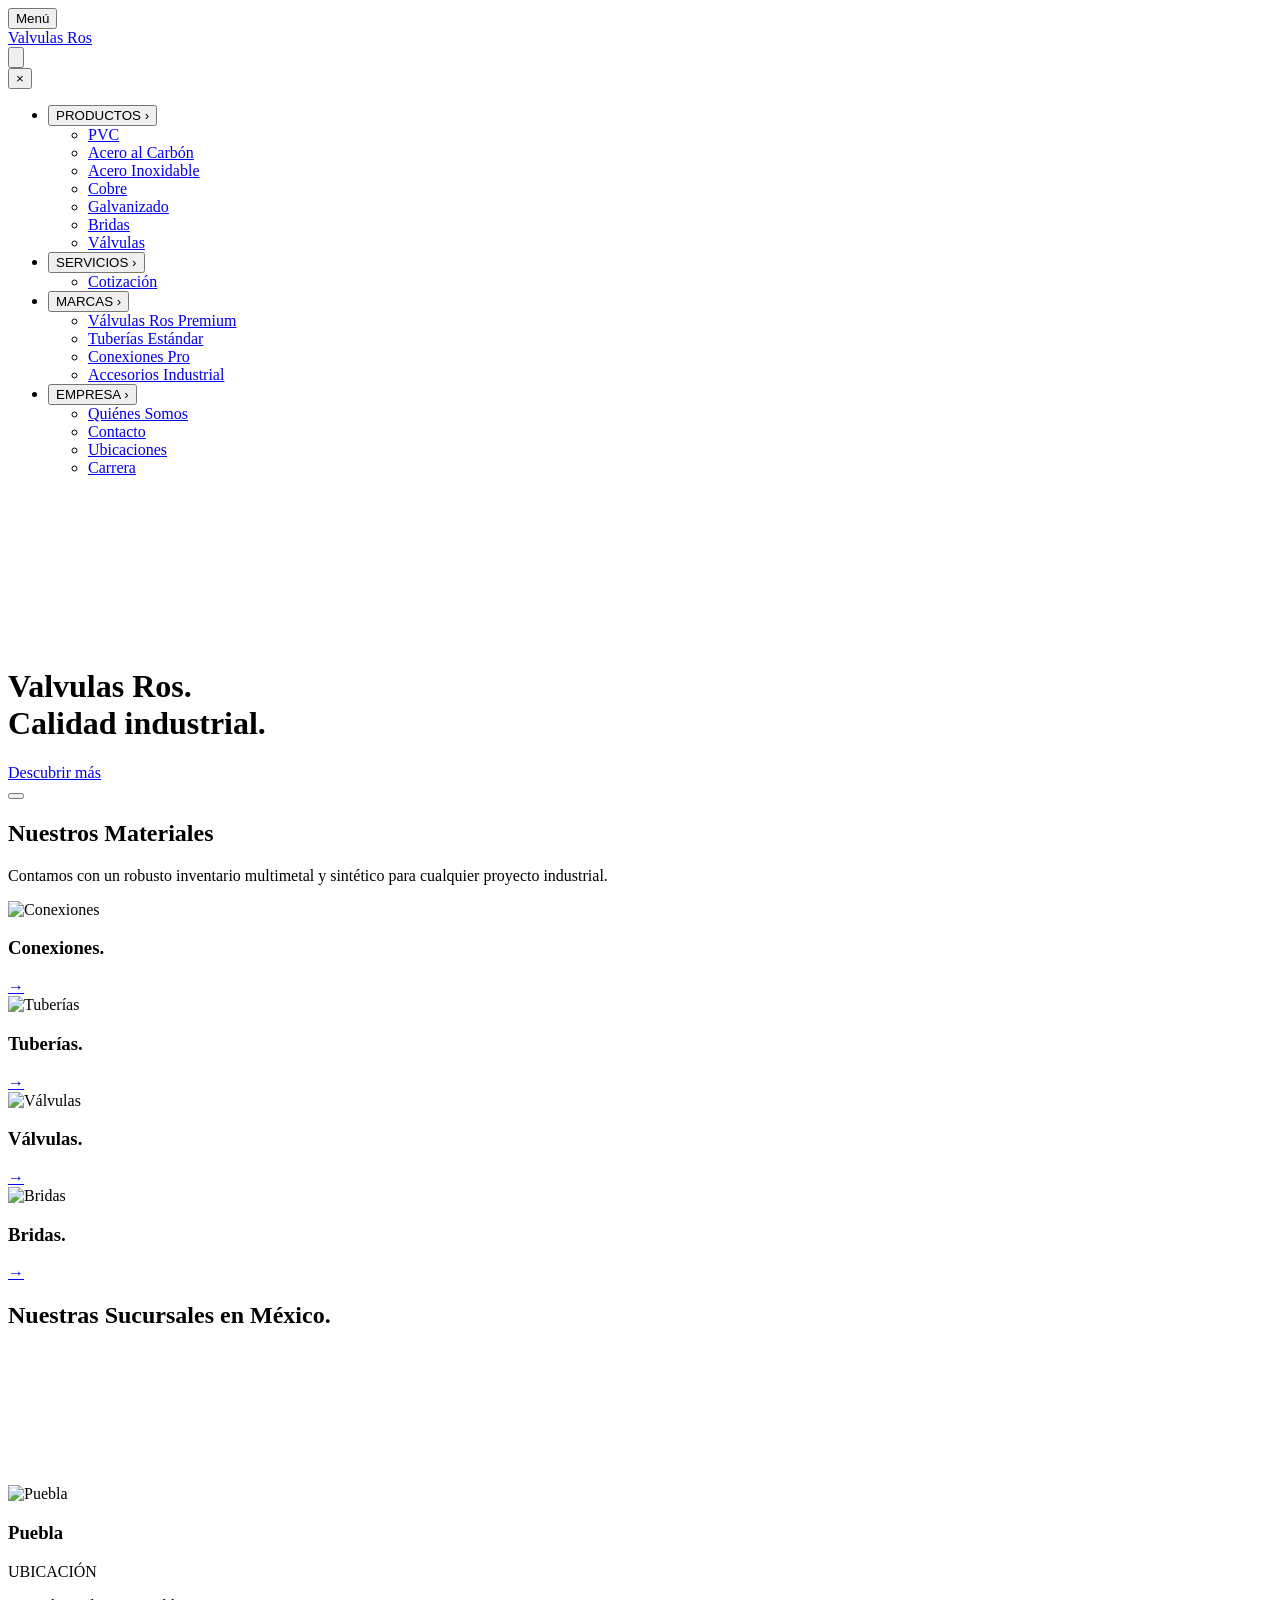
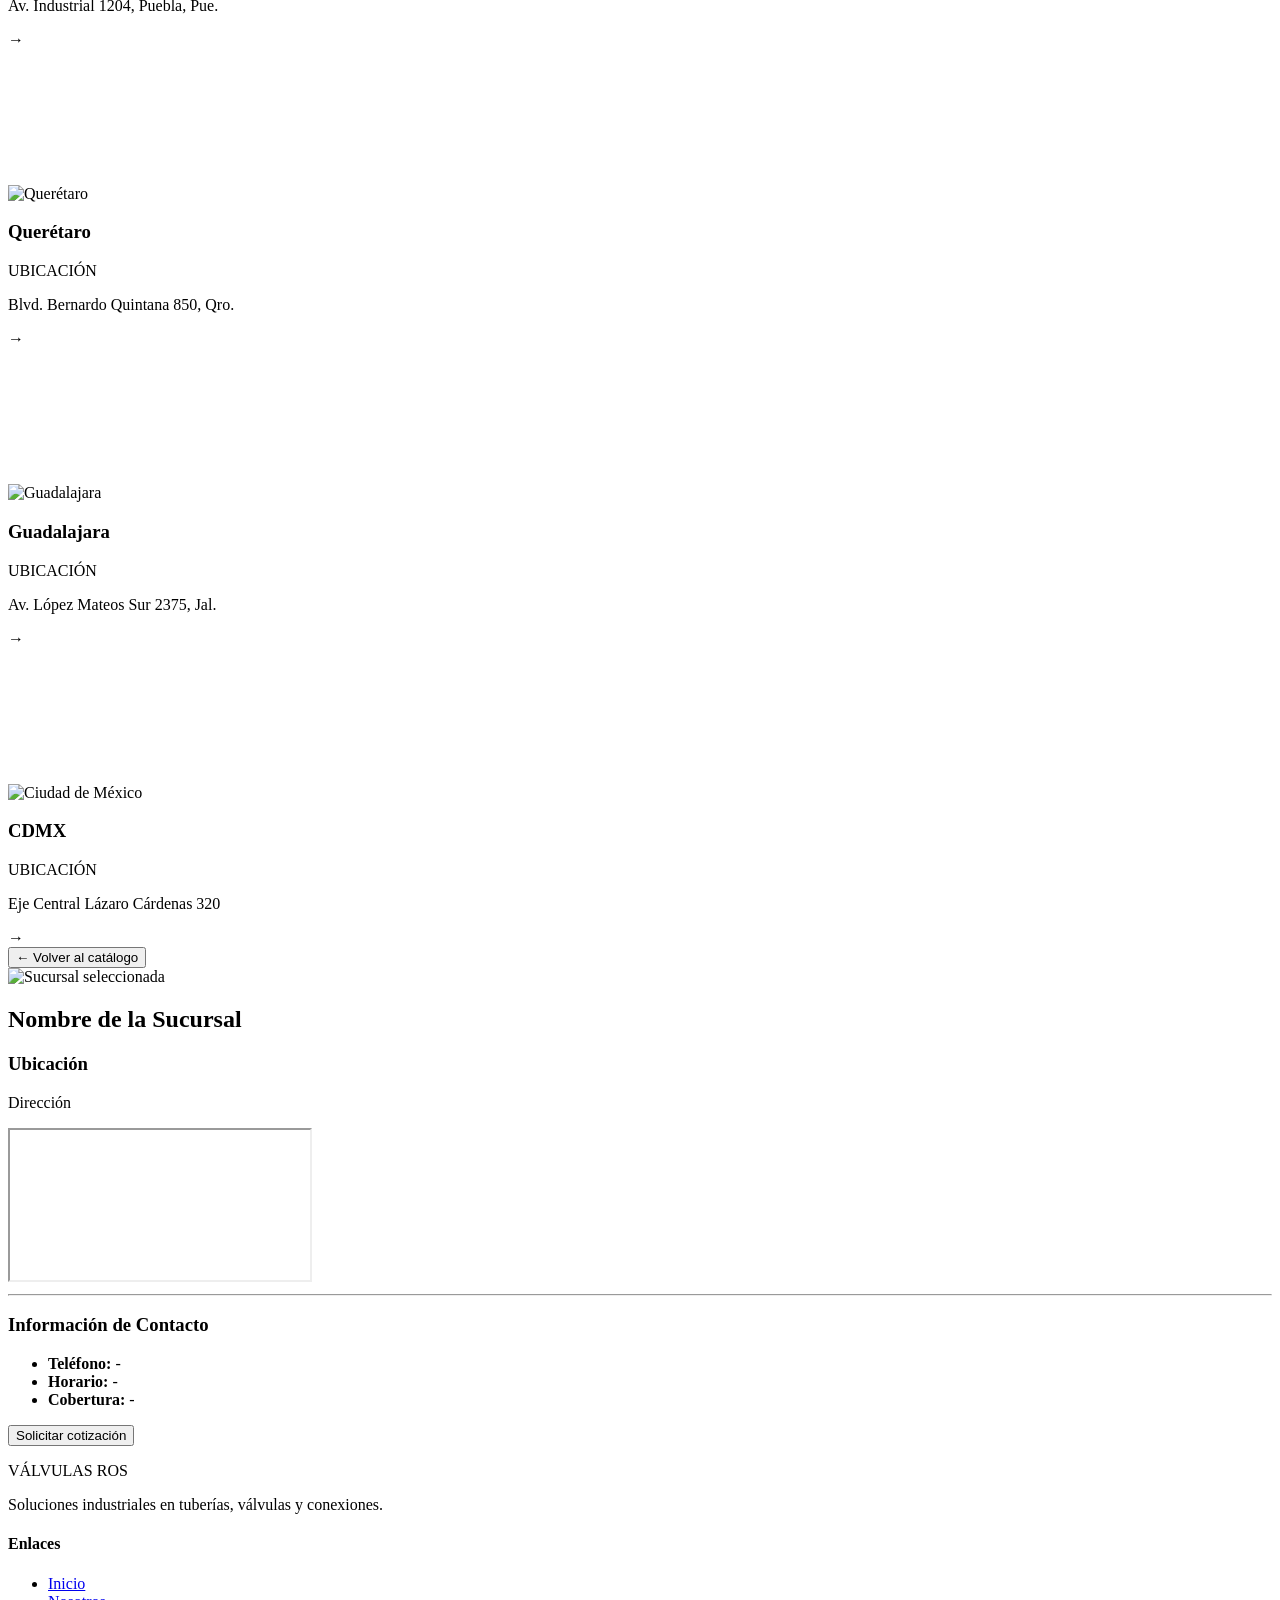
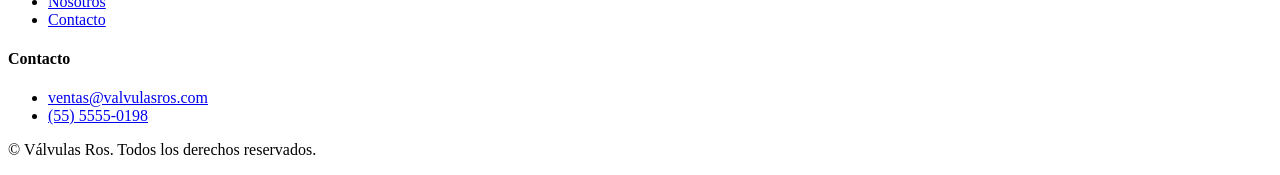
==== index.html @ f86ab133 "Add files via upload" ====
<!DOCTYPE html>
<html lang="es">
<head>
    <!-- Configuración básica del documento HTML -->
    <meta charset="UTF-8">
    <meta name="viewport" content="width=device-width, initial-scale=1.0">
    <title>Válvulas Ros | Tuberías, Válvulas y Conexiones Industriales</title>

    <!-- SEO: descripción que aparece en resultados de búsqueda -->
    <meta name="description" content="Válvulas Ros: proveedor de tuberías, válvulas, bridas y conexiones industriales en PVC, acero al carbón, acero inoxidable, cobre y galvanizado. Sucursales en Puebla, Querétaro, Guadalajara y CDMX.">
    
    <!-- Preconexiones a Google Fonts para mejorar velocidad de carga -->
    <link rel="preconnect" href="https://fonts.googleapis.com">
    <link rel="preconnect" href="https://fonts.gstatic.com" crossorigin>
    
    <!-- Importa la fuente Inter en varios pesos (300, 400, 600, 700) -->
    <link href="https://fonts.googleapis.com/css2?family=Inter:wght@300;400;600;700&display=swap" rel="stylesheet">
    
    <!-- Vinculación del archivo CSS principal con estilos personalizados -->
    <link rel="stylesheet" href="css/styles.css">
</head>
<body>

    <!-- ========== BARRA DE NAVEGACIÓN FLOTANTE ========== -->
    <!-- Contiene menú lateral, logo central y botón de tema oscuro -->
    <nav class="porsche-navbar">
        <!-- Sección izquierda: botón para abrir el menú lateral -->
        <div class="nav-left">
            <button id="menu-open-btn" class="porsche-menu-btn" aria-label="Abrir menú">
                <span class="menu-text">Menú</span>
            </button>
        </div>

        <!-- Sección central: logo/nombre de la empresa (enlaza siempre al inicio) -->
        <div class="nav-center">
            <a href="index.html" class="porsche-main-logo">Valvulas Ros</a>
        </div>

        <!-- Sección derecha: botón para cambiar entre tema claro/oscuro -->
        <div class="nav-right">
            <button id="theme-toggle" class="porsche-btn-toggle" aria-label="Cambiar tema">
    <img src="images/logo_simple.png" alt="" class="theme-icon">
</button>
        </div>
    </nav>

    <!-- ========== MENÚ LATERAL DESPLEGABLE ========== -->
    <!-- Se abre desde la izquierda, incluye categorías de modelos y servicios -->
    <div id="porsche-sidebar" class="porsche-sidebar-wrapper">
        <!-- Fondo oscuro semi-transparente detrás del menú -->
        <div id="sidebar-overlay" class="sidebar-overlay"></div>
        
        <!-- Contenedor principal del menú lateral -->
        <div class="sidebar-content">
            <!-- Encabezado con botón para cerrar el menú -->
            <div class="sidebar-header">
                <button id="menu-close-btn" class="porsche-close-btn" aria-label="Cerrar menú">&times;</button>
            </div>
            
            <!-- Navegación con menú expandible minimalista -->
            <nav class="sidebar-navigation">
                <ul class="sidebar-menu-list">
                    <!-- Menú Principal: PRODUCTOS -->
                    <li class="menu-item-parent">
                        <button class="menu-parent-btn" data-submenu="productos" aria-expanded="false" aria-controls="submenu-productos">
                            <span class="menu-parent-text">PRODUCTOS</span>
                            <span class="menu-arrow">›</span>
                        </button>
                        <ul class="submenu" id="submenu-productos">
                            <li><a href="#" class="submenu-link">PVC</a></li>
                            <li><a href="#" class="submenu-link">Acero al Carbón</a></li>
                            <li><a href="#" class="submenu-link">Acero Inoxidable</a></li>
                            <li><a href="#" class="submenu-link">Cobre</a></li>
                            <li><a href="#" class="submenu-link">Galvanizado</a></li>
                            <li><a href="#" class="submenu-link">Bridas</a></li>
                            <li><a href="#" class="submenu-link">Válvulas</a></li>
                        </ul>
                    </li>
                    
                    <!-- Menú Principal: SERVICIOS -->
                    <li class="menu-item-parent">
                        <button class="menu-parent-btn" data-submenu="servicios" aria-expanded="false" aria-controls="submenu-servicios">
                            <span class="menu-parent-text">SERVICIOS</span>
                            <span class="menu-arrow">›</span>
                        </button>
                        <ul class="submenu" id="submenu-servicios">
                            <li><a href="#" class="submenu-link">Cotización</a></li>                            
                        </ul>
                    </li>

                    <!-- Menú Principal: MARCAS -->
                    <li class="menu-item-parent">
                        <button class="menu-parent-btn" data-submenu="marcas" aria-expanded="false" aria-controls="submenu-marcas">
                            <span class="menu-parent-text">MARCAS</span>
                            <span class="menu-arrow">›</span>
                        </button>
                        <ul class="submenu" id="submenu-marcas">
                            <li><a href="#" class="submenu-link">Válvulas Ros Premium</a></li>
                            <li><a href="#" class="submenu-link">Tuberías Estándar</a></li>
                            <li><a href="#" class="submenu-link">Conexiones Pro</a></li>
                            <li><a href="#" class="submenu-link">Accesorios Industrial</a></li>
                        </ul>
                    </li>
                    
                    <!-- Menú Principal: EMPRESA -->
                    <li class="menu-item-parent">
                        <button class="menu-parent-btn" data-submenu="empresa" aria-expanded="false" aria-controls="submenu-empresa">
                            <span class="menu-parent-text">EMPRESA</span>
                            <span class="menu-arrow">›</span>
                        </button>
                        <ul class="submenu" id="submenu-empresa">
                            <li><a href="nosotros.html" class="submenu-link">Quiénes Somos</a></li>
                            <li><a href="#" class="submenu-link">Contacto</a></li>
                            <li><a href="#" class="submenu-link">Ubicaciones</a></li>
                            <li><a href="#" class="submenu-link">Carrera</a></li>
                        </ul>
                    </li>
                </ul>
            </nav>
        </div>
    </div>

    <!-- ========== SECCIÓN HÉROE (FONDO CON VIDEO) ========== -->
    <!-- Pantalla completa con video de fondo y contenido superpuesto -->
    <main class="hero-section">
        <!-- Video de fondo que se reproduce en bucle -->
        <video autoplay muted loop playsinline class="hero-video">
            <source src="videos/hero-video.mp4" type="video/mp4">
            Tu navegador no soporta videos.
        </video>
        
        <!-- Capa superpuesta con contenido y controles -->
        <div class="hero-overlay">
            <!-- Contenido principal: título y botón call-to-action -->
            <div class="hero-content-left">
                <h1 class="hero-title">Valvulas Ros.<br>Calidad industrial.</h1>
                <!-- Es un <a>, no un <button>, porque navega a otra página real (nosotros.html) -->
                <a href="nosotros.html" class="porsche-btn-secondary">Descubrir más</a>
            </div>

            <!-- Botón flotante para pausar/reproducir video -->
            <button id="video-control-btn" class="porsche-video-toggle" aria-label="Pausar video">
                <span class="pause-icon"></span>
            </button>
        </div>
    </main>

    <!-- ========== GRILLA DE TARJETAS (MATERIALES) ========== -->
    <!-- Encabezado de sección: título y subtítulo -->
    <section class="sucursales-header">
        <h2 class="sucursales-title">Nuestros Materiales</h2>
        <p class="sucursales-subtitle">Contamos con un robusto inventario multimetal y sintético para cualquier proyecto industrial.</p>
    </section>

    <!-- Grid responsivo con tarjetas de sucursales -->
    <section class="porsche-grid-container">
        <!-- Tarjeta 1: Conexiones -->
        <article class="porsche-card" data-material="conexiones">
            <!-- Contenedor de imagen -->
            <div class="card-image-wrapper">
                <img src="images/conexiones2.jpg" alt="Conexiones" class="card-image">
            </div>
            <!-- Contenedor con título y enlace superpuesto -->
            <div class="card-overlay-content">
                <h3 class="card-title">Conexiones.</h3>
                <a href="#" class="card-link" aria-label="Ver detalles de Conexiones">
                    <span class="circle-arrow">→</span>
                </a>
            </div>
        </article>

        <!-- Tarjeta 2: Tuberías -->
        <article class="porsche-card" data-material="tuberia">
            <div class="card-image-wrapper">
                <img src="images/Tuberia.jpg" alt="Tuberías" class="card-image">
            </div>
            <div class="card-overlay-content">
                <h3 class="card-title">Tuberías.</h3>
                <a href="#" class="card-link" aria-label="Ver detalles de Tuberías">
                    <span class="circle-arrow">→</span>
                </a>
            </div>
        </article>

        <!-- Tarjeta 3: Válvulas -->
        <article class="porsche-card" data-material="valvulas">
            <div class="card-image-wrapper">
                <img src="images/valvulas.jpg" alt="Válvulas" class="card-image">
            </div>
            <div class="card-overlay-content">
                <h3 class="card-title">Válvulas.</h3>
                <a href="#" class="card-link" aria-label="Ver detalles de Válvulas">
                    <span class="circle-arrow">→</span>
                </a>
            </div>
        </article>

        <!-- Tarjeta 4: Bridas -->
        <article class="porsche-card" data-material="bridas">
            <div class="card-image-wrapper">
                <img src="images/bridas.jpg" alt="Bridas" class="card-image">
            </div>
            <div class="card-overlay-content">
                <h3 class="card-title">Bridas.</h3>
                <a href="#" class="card-link" aria-label="Ver detalles de Bridas">
                    <span class="circle-arrow">→</span>
                </a>
            </div>
        </article>
    </section>

    <!-- ========== SECCIÓN DE SUCURSALES (2x2 GRID CON HOVER VIDEO) ========== -->
    <!-- Cuadrícula de 4 tarjetas que muestran video en el hover de sucursales -->
    <section class="journey-section">
        <!-- Título principal de la sección -->
        <h2 class="journey-title">Nuestras Sucursales en México.</h2>
        
        <!-- Grilla de 2x2 con tarjetas interactivas -->
        <div class="journey-grid">
            <!-- Tarjeta 1: Puebla -->
            <article class="journey-card" data-sucursal="PUEBLA">
                <!-- Imagen estática -->
                <img src="images/VRP.png" alt="Puebla" class="journey-media journey-img">
                <!-- Video que aparece en hover -->
                <video src="https://assets.mixkit.co/videos/preview/mixkit-sports-car-driving-in-the-city-at-night-42144-large.mp4" muted loop playsinline class="journey-media journey-vid"></video>
                
                <!-- Capa de contenido con degradado oscuro -->
                <div class="journey-overlay">
                    <h3 class="journey-model">Puebla</h3>
                    <div class="journey-bottom">
                        <div class="journey-text-content">
                            <span class="journey-badge">UBICACIÓN</span>
                            <p>Av. Industrial 1204, Puebla, Pue.</p>
                        </div>
                        <span class="circle-arrow-small">→</span>
                    </div>
                </div>
            </article>

            <!-- Tarjeta 2: Querétaro -->
            <article class="journey-card" data-sucursal="QUERETARO">
                <img src="images/VRQ.png" alt="Querétaro" class="journey-media journey-img">
                <video src="https://assets.mixkit.co/videos/preview/mixkit-driving-a-car-on-a-mountain-road-42526-large.mp4" muted loop playsinline class="journey-media journey-vid"></video>
                
                <div class="journey-overlay">
                    <h3 class="journey-model">Querétaro</h3>
                    <div class="journey-bottom">
                        <div class="journey-text-content">
                            <span class="journey-badge">UBICACIÓN</span>
                            <p>Blvd. Bernardo Quintana 850, Qro.</p>
                        </div>
                        <span class="circle-arrow-small">→</span>
                    </div>
                </div>
            </article>

            <!-- Tarjeta 3: Guadalajara -->
            <article class="journey-card" data-sucursal="GUADALAJARA">
                <img src="images/VRG.png" alt="Guadalajara" class="journey-media journey-img">
                <video src="https://assets.mixkit.co/videos/preview/mixkit-car-driving-on-a-road-through-the-forest-27041-large.mp4" muted loop playsinline class="journey-media journey-vid"></video>
                
                <div class="journey-overlay">
                    <h3 class="journey-model">Guadalajara</h3>
                    <div class="journey-bottom">
                        <div class="journey-text-content">
                            <span class="journey-badge">UBICACIÓN</span>
                            <p>Av. López Mateos Sur 2375, Jal.</p>
                        </div>
                        <span class="circle-arrow-small">→</span>
                    </div>
                </div>
            </article>

            <!-- Tarjeta 4: CDMX -->
            <article class="journey-card" data-sucursal="CDMX">
                <img src="images/VRM.png" alt="Ciudad de México" class="journey-media journey-img">
                <video src="videos/bridas-preview.mp4" muted loop playsinline class="journey-media journey-vid"></video>
                
                <div class="journey-overlay">
                    <h3 class="journey-model">CDMX</h3>
                    <div class="journey-bottom">
                        <div class="journey-text-content">
                            <span class="journey-badge">UBICACIÓN</span>
                            <p>Eje Central Lázaro Cárdenas 320</p>
                        </div>
                        <span class="circle-arrow-small">→</span>
                    </div>
                </div>
            </article>
        </div>
    </section>

    <!-- ========== VISTA DE DETALLES (INICIALMENTE OCULTA) ========== -->
    <!-- Se muestra cuando el usuario hace clic en una tarjeta de producto: diseño automotriz minimalista -->
    <section id="porsche-details-view" class="porsche-details-container hidden">
        <!-- Botón para volver al catálogo -->
        <button id="back-btn" class="back-link">← Volver al catálogo</button>
        
        <!-- Contenedor principal: imagen + info (layout automotriz) -->
        <div class="details-content">
            <!-- Caja de imagen del producto seleccionado -->
            <div class="details-image-box">
                <img id="detail-img" src="" alt="Sucursal seleccionada">
            </div>
            
            <!-- Información técnica y especificaciones -->
            <div class="details-info">
                <!-- Título del producto -->
                <h2 id="detail-title">Nombre de la Sucursal</h2>
                
                <!-- Sección de localización: dirección + mapa -->
                <div class="location-section">
                    <h3>Ubicación</h3>
                    <p id="detail-address" class="location-address">Dirección</p>
                    <!-- Mapa embebido de Google Maps -->
                    <iframe id="location-map" 
                            class="location-map"
                            src="" 
                            allowfullscreen="" 
                            loading="lazy" 
                            referrerpolicy="no-referrer-when-downgrade"
                            title="Ubicación de sucursal">
                    </iframe>
                </div>
                
                <hr class="porsche-divider">
                
                <!-- Información de contacto -->
                <h3>Información de Contacto</h3>
                <ul class="specs-list">
                    <li><strong>Teléfono:</strong> <span id="spec-phone">-</span></li>
                    <li><strong>Horario:</strong> <span id="spec-hours">-</span></li>
                    <li><strong>Cobertura:</strong> <span id="spec-coverage">-</span></li>
                </ul>
                <button class="porsche-btn-primary button-margin-top">Solicitar cotización</button>
            </div>
        </div>
    </section>

    <!-- ========== FOOTER (pie de página, compartido por todas las páginas) ========== -->
    <footer class="site-footer">
        <div class="footer-content">
            <!-- Marca y tagline -->
            <div class="footer-brand">
                <p class="footer-logo">VÁLVULAS ROS</p>
                <p class="footer-tagline">Soluciones industriales en tuberías, válvulas y conexiones.</p>
            </div>

            <!-- Enlaces de navegación rápida -->
            <div class="footer-column">
                <h4>Enlaces</h4>
                <ul>
                    <li><a href="index.html">Inicio</a></li>
                    <li><a href="nosotros.html">Nosotros</a></li>
                    <li><a href="#">Contacto</a></li>
                </ul>
            </div>

            <!-- Datos de contacto general -->
            <div class="footer-column">
                <h4>Contacto</h4>
                <ul>
                    <li><a href="mailto:ventas@valvulasros.com">ventas@valvulasros.com</a></li>
                    <li><a href="tel:+525555550198">(55) 5555-0198</a></li>
                </ul>
            </div>
        </div>

        <!-- Línea de copyright con año dinámico (ver main.js) -->
        <div class="footer-bottom">
            <p>&copy; <span id="footer-year"></span> Válvulas Ros. Todos los derechos reservados.</p>
        </div>
    </footer>

    <!--
        Scripts al final del body para no bloquear el renderizado de la página.
        main.js: compartido por todas las páginas (navbar, sidebar, tema).
        home.js: exclusivo de esta página (catálogo de sucursales, video hero).
    -->
    <script src="js/main.js"></script>
    <script src="js/home.js"></script>

</body>
</html>
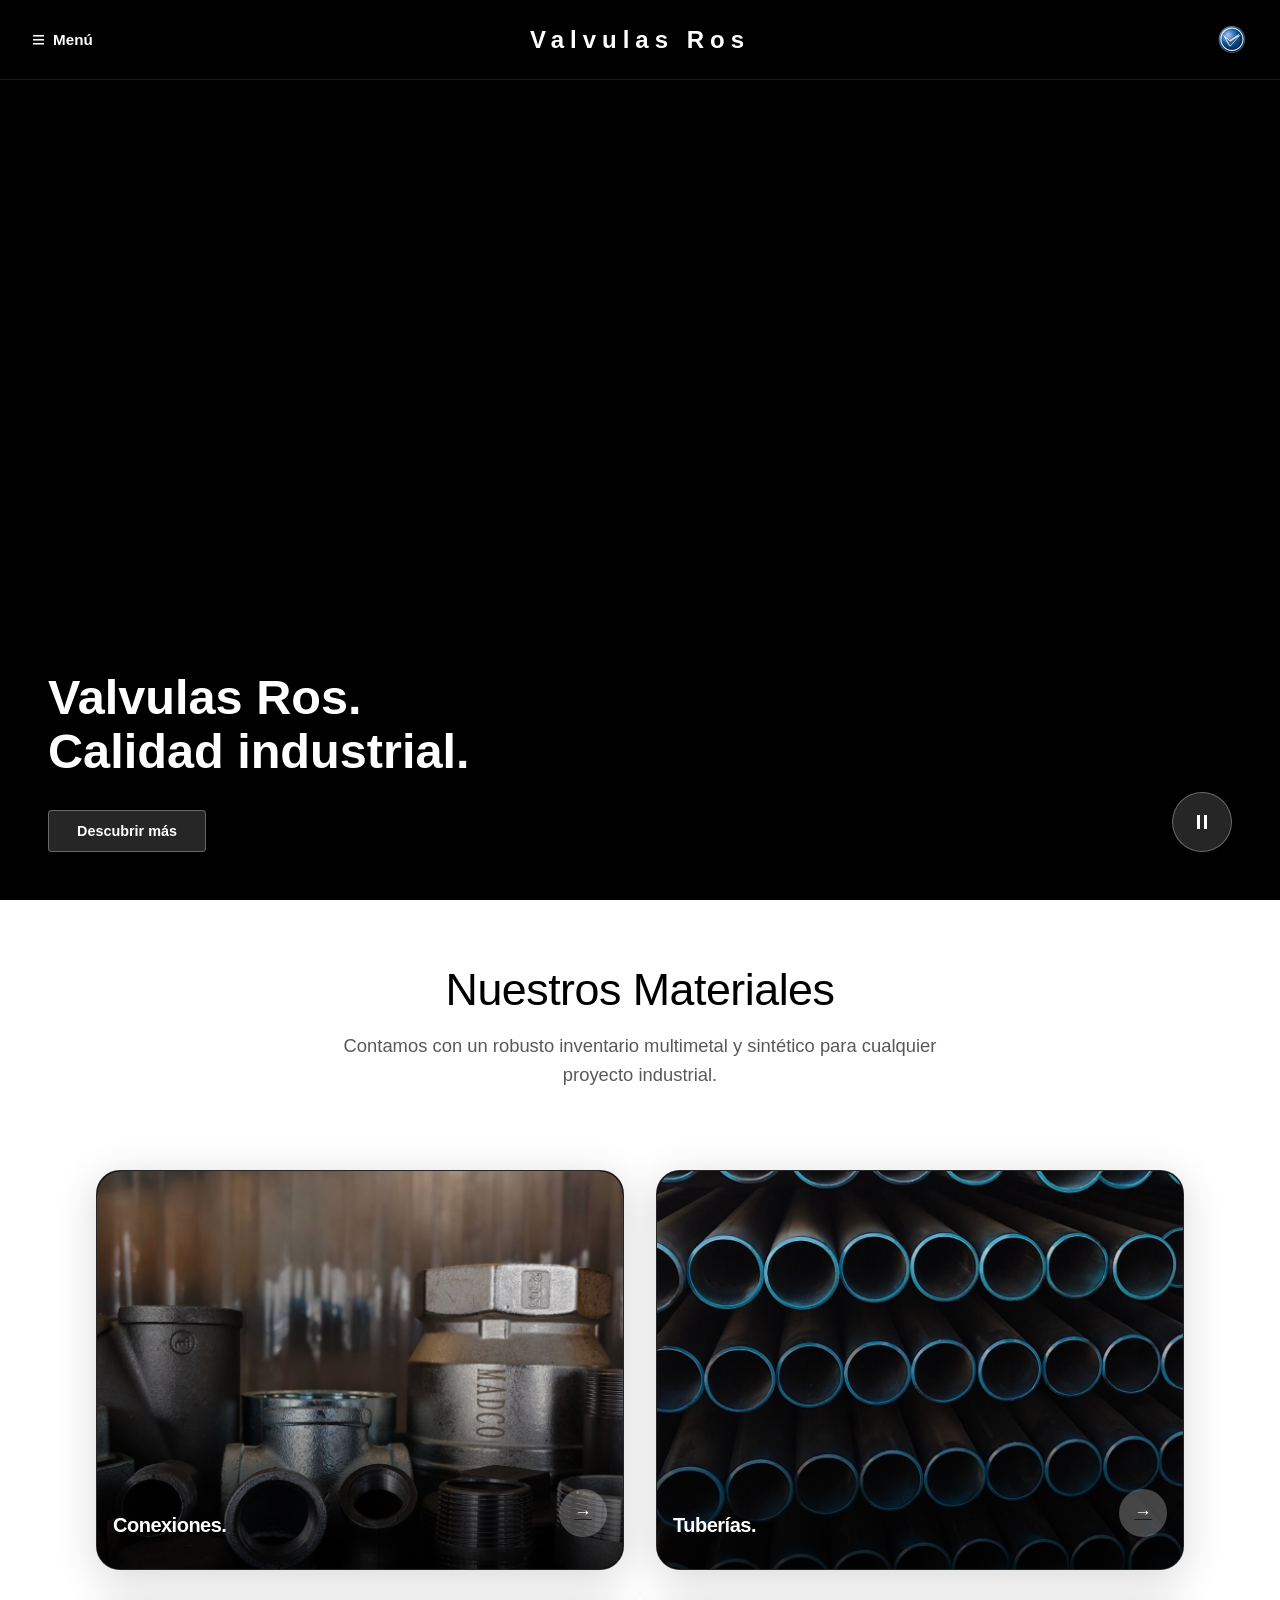
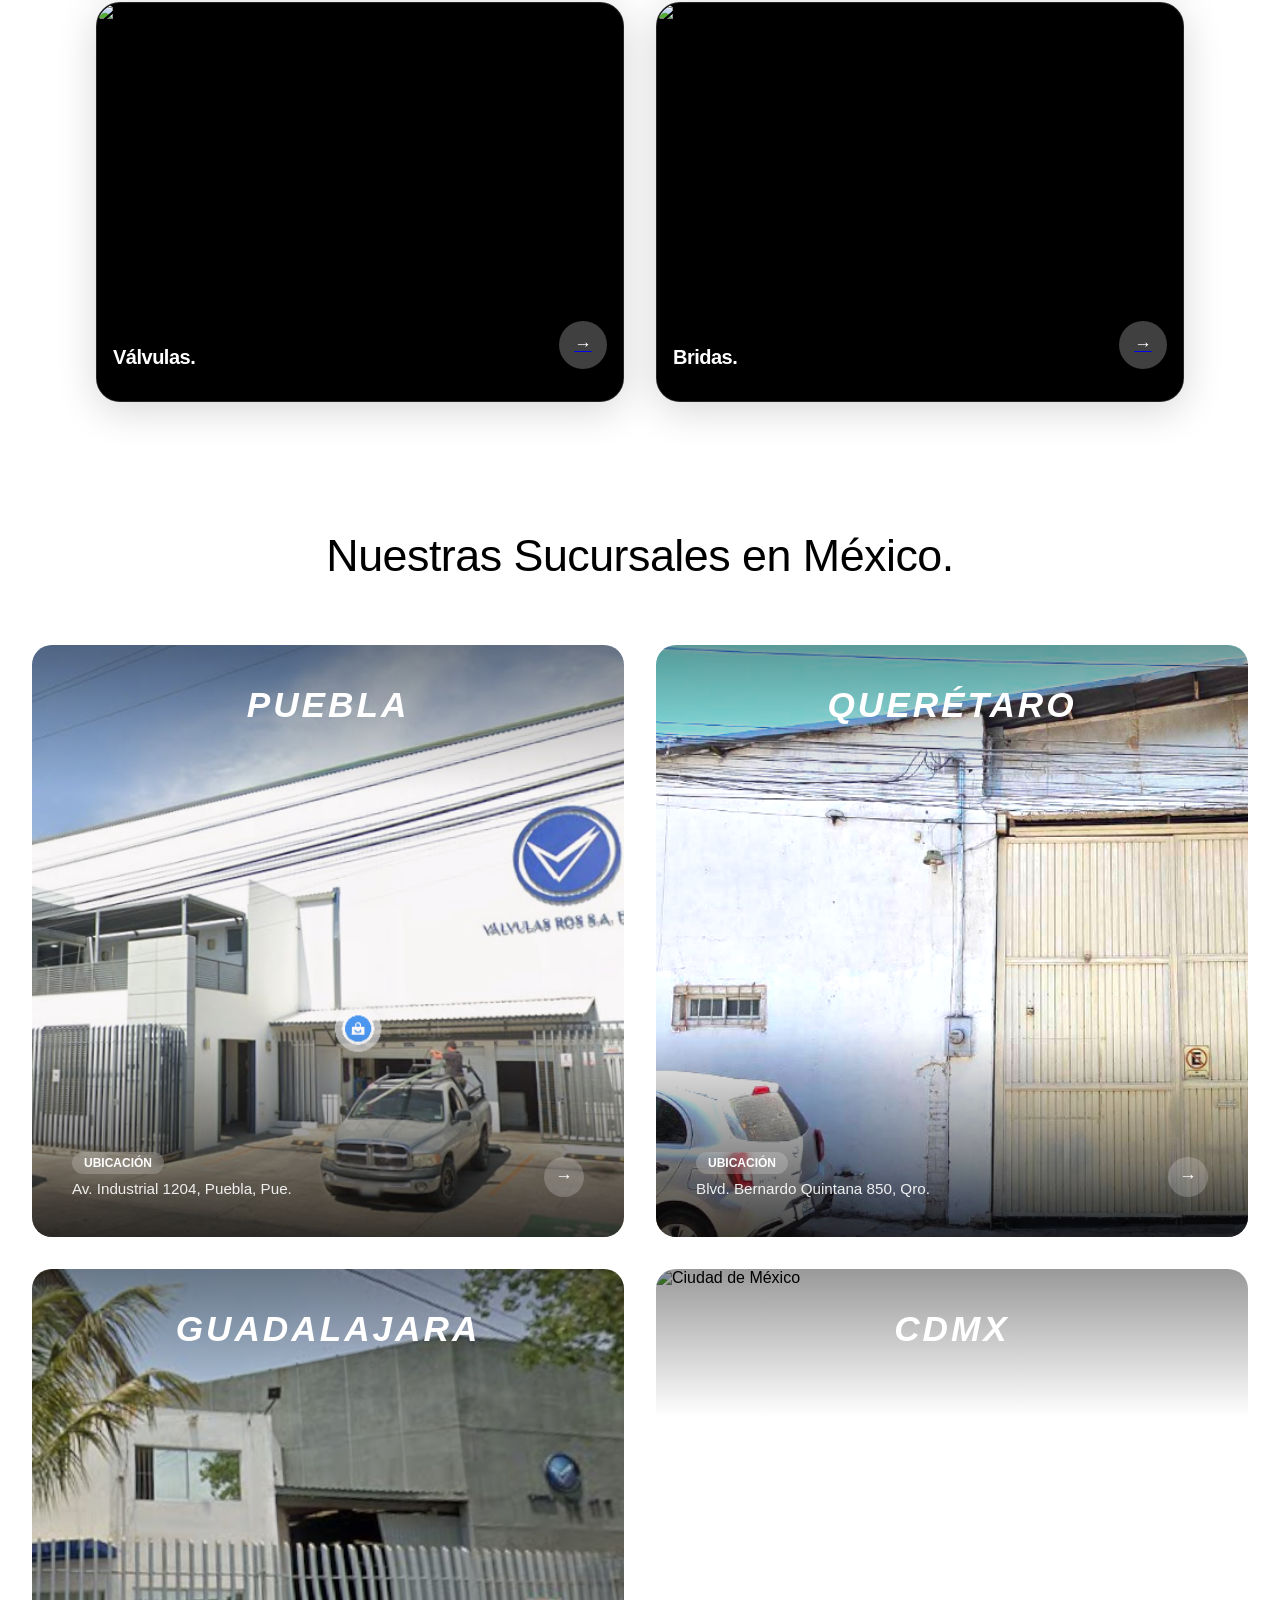
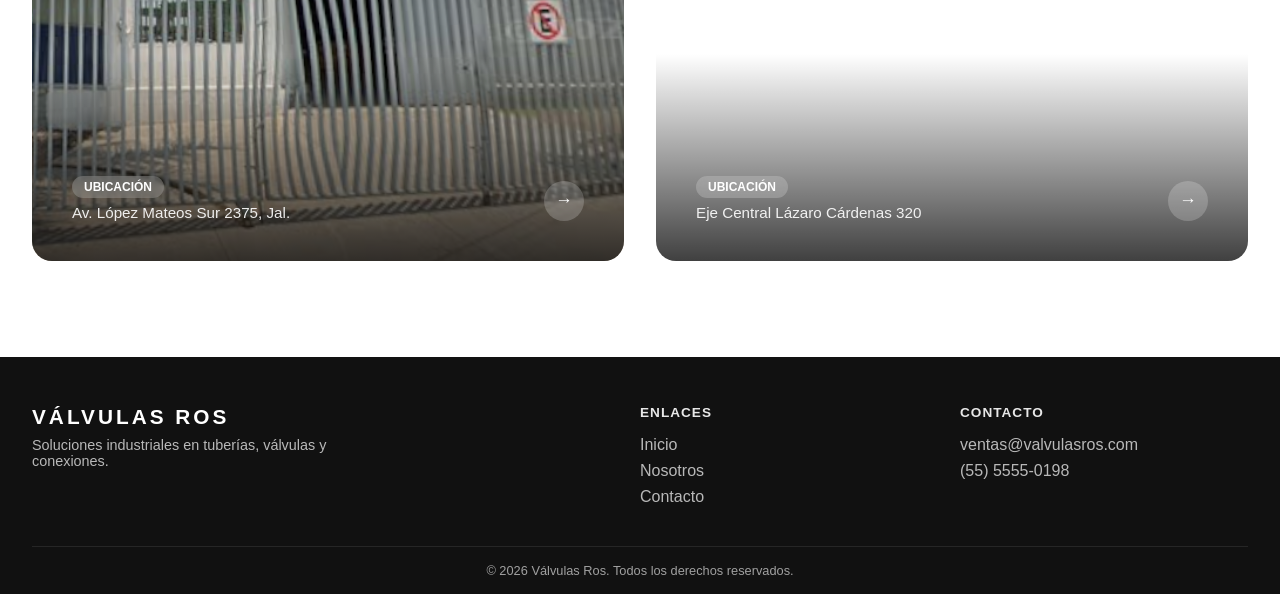
==== commit 022e0c1c: "Pestaña catalogo" ====
--- a/index.html
+++ b/index.html
@@ -163,7 +163,7 @@
             <!-- Contenedor con título y enlace superpuesto -->
             <div class="card-overlay-content">
                 <h3 class="card-title">Conexiones.</h3>
-                <a href="#" class="card-link" aria-label="Ver detalles de Conexiones">
+                <a href="catalogo.html?categoria=conexiones" class="card-link" aria-label="Ver detalles de Conexiones">
                     <span class="circle-arrow">→</span>
                 </a>
             </div>
@@ -176,7 +176,7 @@
             </div>
             <div class="card-overlay-content">
                 <h3 class="card-title">Tuberías.</h3>
-                <a href="#" class="card-link" aria-label="Ver detalles de Tuberías">
+                <a href="catalogo.html?categoria=tuberia" class="card-link" aria-label="Ver detalles de Tuberías">
                     <span class="circle-arrow">→</span>
                 </a>
             </div>
@@ -189,7 +189,7 @@
             </div>
             <div class="card-overlay-content">
                 <h3 class="card-title">Válvulas.</h3>
-                <a href="#" class="card-link" aria-label="Ver detalles de Válvulas">
+                <a href="catalogo.html?categoria=valvulas" class="card-link" aria-label="Ver detalles de Válvulas">
                     <span class="circle-arrow">→</span>
                 </a>
             </div>
@@ -202,7 +202,7 @@
             </div>
             <div class="card-overlay-content">
                 <h3 class="card-title">Bridas.</h3>
-                <a href="#" class="card-link" aria-label="Ver detalles de Bridas">
+                <a href="catalogo.html?categoria=bridas" class="card-link" aria-label="Ver detalles de Bridas">
                     <span class="circle-arrow">→</span>
                 </a>
             </div>
--- a/css/styles.css
+++ b/css/styles.css
@@ -0,0 +1,1279 @@
+/* ==========================================================================
+   1. VARIABLES Y CONFIGURACIÓN BASE
+   ========================================================================== */
+
+/* Variables CSS personalizadas que definen los colores, espacios y transiciones
+   Cambian automáticamente en modo oscuro */
+:root {
+    /* ========== COLORES PORSCHE DESIGN SYSTEM ========== */
+    /* Colores principales: fondo y texto */
+    --porsche-bg: #ffffff;              /* Color de fondo en modo claro */
+    --porsche-text: #000000;            /* Color de texto en modo claro */
+    --porsche-primary: #000000;         /* Color primario (botones, bordes) */
+    --porsche-secondary: #ffffff;       /* Color secundario (acentos) */
+    
+    /* Colores grises para elementos secundarios */
+    --porsche-gray-light: #f5f5f7;      /* Gris muy claro para fondos */
+    --porsche-gray-dark: #111111;       /* Gris oscuro para énfasis */
+    --porsche-border: rgba(255, 255, 255, 0.15); /* Borde para tarjetas */
+    
+    /* Colores Semánticos - Porsche Design System */
+    --p-color-info: hsl(228 83.2% 51%); /* Azul informativo */
+    --p-color-success: hsl(115 77.5% 27.8%); /* Verde éxito */
+    --p-color-warning: hsl(28 97.7% 34.1%); /* Naranja advertencia */
+    --p-color-error: hsl(357 78% 41%); /* Rojo error */
+    
+    /* ========== TIPOGRAFÍA PORSCHE ========== */
+    /* Fuente oficial Porsche Next (fallback a Inter) */
+    --p-font-porsche-next: "Porsche Next", "Inter", -apple-system, BlinkMacSystemFont, "Segoe UI", sans-serif;
+    --p-font-sans: var(--p-font-porsche-next);
+    --p-font-weight-normal: 400;
+    --p-font-weight-semibold: 600;
+    --p-font-weight-bold: 700;
+    
+    /* Escala de tipografía responsiva - Porsche Design System */
+    --p-typescale-2xs: 0.75rem;         /* 12px */
+    --p-typescale-xs: 0.875rem;         /* 14px */
+    --p-typescale-sm: 1rem;             /* 16px */
+    --p-typescale-md: clamp(1.13rem, 0.21vw + 1.08rem, 1.33rem);
+    --p-typescale-lg: clamp(1.27rem, 0.51vw + 1.16rem, 1.78rem);
+    --p-typescale-xl: clamp(1.42rem, 0.94vw + 1.23rem, 2.37rem);
+    --p-typescale-2xl: clamp(1.6rem, 1.56vw + 1.29rem, 3.16rem);
+    
+    /* ========== ESPACIADO PORSCHE (FLUIDO Y ESTÁTICO) ========== */
+    /* Espaciado fluido - se adapta al tamaño de pantalla */
+    --p-spacing-fluid-xs: clamp(4px, 0.25vw + 3px, 8px);
+    --p-spacing-fluid-sm: clamp(8px, 0.5vw + 6px, 16px);
+    --p-spacing-fluid-md: clamp(16px, 1.25vw + 12px, 36px);
+    --p-spacing-fluid-lg: clamp(32px, 2.75vw + 23px, 76px);
+    --p-spacing-fluid-xl: clamp(48px, 3vw + 38px, 96px);
+    
+    /* Espaciado estático - tamaños fijos */
+    --p-spacing-static-2xs: 1px;
+    --p-spacing-static-xs: 4px;
+    --p-spacing-static-sm: 8px;
+    --p-spacing-static-md: 16px;
+    --p-spacing-static-lg: 32px;
+    --p-spacing-static-xl: 48px;
+    --p-spacing-static-2xl: 80px;
+    
+    /* Compatibilidad - nombres anteriores */
+    --porsche-spacing-sm: var(--p-spacing-static-sm);
+    --porsche-spacing-md: var(--p-spacing-static-md);
+    --porsche-spacing-lg: var(--p-spacing-static-lg);
+    --porsche-spacing-xl: var(--p-spacing-static-xl);
+    
+    /* ========== BORDER RADIUS PORSCHE ========== */
+    --p-radius-xs: 2px;
+    --p-radius-sm: 4px;
+    --p-radius-md: 6px;
+    --p-radius-lg: 8px;
+    --p-radius-xl: 12px;
+    --p-radius-2xl: 16px;
+    --p-radius-3xl: 24px;
+    --p-radius-4xl: 32px;
+    --p-radius-full: 9999px;            /* Más compatible que calc(infinity * 1px) */
+
+    /* ========== GRISES DE TEXTO SECUNDARIO ========== */
+    --porsche-text-muted: #888888;      /* Gris usado en precios, categorías, etc. */
+
+    /* ========== ESCALA DE Z-INDEX (evita magic numbers dispersos) ========== */
+    --z-navbar: 100;
+    --z-sidebar-overlay: 199;
+    --z-sidebar: 200;
+    --z-sidebar-content: 201;
+    
+    /* ========== EFECTOS VISUALES PORSCHE ========== */
+    /* Blur para efecto frosted glass */
+    --p-blur-frosted: blur(32px);
+    
+    /* Sombras Porsche Design System */
+    --p-shadow-sm: 0px 3px 8px rgba(0, 0, 0, 0.16);
+    --p-shadow-md: 0px 4px 16px rgba(0, 0, 0, 0.16);
+    --p-shadow-lg: 0px 8px 40px rgba(0, 0, 0, 0.16);
+    
+    /* ========== MOTION / ANIMACIONES PORSCHE ========== */
+    /* Duraciones estándar */
+    --p-duration-sm: 0.25s;
+    --p-duration-md: 0.4s;
+    --p-duration-lg: 0.6s;
+    --p-duration-xl: 1.2s;
+    
+    /* Easing functions profesionales */
+    --p-ease-in-out: cubic-bezier(0.25, 0.1, 0.25, 1);
+    --p-ease-in: cubic-bezier(0, 0, 0.2, 1);
+    --p-ease-out: cubic-bezier(0.4, 0, 0.5, 1);
+    
+    /* Transición personalizada */
+    --porsche-transition: all var(--p-duration-md) var(--p-ease-in-out);
+}
+
+/* Modo oscuro: invierte colores cuando la clase dark-mode está activa en body */
+body.dark-mode {
+    --porsche-bg: #000000;              /* Fondo oscuro */
+    --porsche-text: #ffffff;            /* Texto blanco */
+    --porsche-primary: #ffffff;         /* Primario blanco */
+    --porsche-secondary: #000000;       /* Secundario negro */
+    --porsche-gray-light: #111111;      /* Grises invertidos */
+    --porsche-gray-dark: #f5f5f7;
+    --porsche-border: rgba(255, 255, 255, 0.2); /* Borde más visible en oscuro */
+    
+    /* Colores Semánticos en Modo Oscuro */
+    --p-color-info: hsl(210 100% 54.5%); /* Azul más claro */
+    --p-color-success: hsl(157 84.9% 41.6%); /* Verde más claro */
+    --p-color-warning: hsl(28 90.2% 56.1%); /* Naranja más claro */
+    --p-color-error: hsl(0 96.9% 62%); /* Rojo más claro */
+}
+
+/* Reset global: elimina márgenes y padding por defecto */
+* {
+    box-sizing: border-box;             /* Incluye padding y border en el tamaño */
+    margin: 0;                          /* Sin margen externo */
+    padding: 0;                         /* Sin margen interno */
+}
+
+/* Estilos generales del body */
+body {
+    font-family: var(--p-font-sans); /* Usa Porsche Next */
+    font-weight: var(--p-font-weight-normal);
+    background-color: var(--porsche-bg); /* Fondo que cambia con tema */
+    color: var(--porsche-text);         /* Texto que cambia con tema */
+    transition: background-color var(--p-duration-md) var(--p-ease-in-out), 
+                color var(--p-duration-md) var(--p-ease-in-out); /* Transición Porsche */
+    word-wrap: break-word;              /* Ajusta palabras largas */
+    word-break: break-word;             /* Quiebra palabras si es necesario */
+    overflow-x: auto;                   /* Permite scroll si es absolutamente necesario */
+}
+
+/* Clase auxiliar para ocultar elementos */
+.hidden {
+    display: none !important;           /* Oculta cualquier elemento */
+}
+
+/* Los botones no heredan la tipografía por defecto del navegador: la forzamos */
+button {
+    font-family: inherit;
+    font-size: inherit;
+    color: inherit;
+}
+
+/* Estado de foco visible y consistente para navegación por teclado (accesibilidad) */
+button:focus-visible,
+a:focus-visible {
+    outline: 2px solid var(--p-color-info);
+    outline-offset: 2px;
+    border-radius: var(--p-radius-xs);
+}
+
+/* Reset universal: box-sizing y propiedades base para mejor zoom scaling */
+*,
+*::before,
+*::after {
+    box-sizing: border-box;             /* Incluye padding/border en width/height */
+    margin: 0;
+    padding: 0;
+}
+
+/* Respeta la preferencia del usuario de reducir animaciones */
+@media (prefers-reduced-motion: reduce) {
+    *,
+    *::before,
+    *::after {
+        animation-duration: 0.01ms !important;
+        animation-iteration-count: 1 !important;
+        transition-duration: 0.01ms !important;
+        scroll-behavior: auto !important;
+    }
+}
+
+/* ==========================================================================
+   2. NAVBAR PREMIUM FLOTANTE
+   ========================================================================== */
+
+/* Barra de navegación: siempre visible en la parte superior */
+.porsche-navbar {
+    position: fixed;                    /* Se queda fija aunque se haga scroll */
+    top: 0;                             /* En el tope de la pantalla */
+    left: 0;
+    width: 100%;                        /* Ancho completo */
+    min-height: clamp(60px, 10vw, 80px); /* Alto fluido con límites */
+    display: flex;                      /* Distribución horizontal */
+    justify-content: space-between;     /* Espacio entre secciones izq/der */
+    align-items: center;                /* Centrado vertical */
+    padding: clamp(0.5rem, 2vw, 1rem) var(--porsche-spacing-lg); /* Padding fluido */
+    /* Efecto glassmorphism: fondo semi-transparente + blur */
+    background: rgba(0, 0, 0, 0.4);
+    backdrop-filter: blur(12px);        /* Efecto de vidrio borroso */
+    border-bottom: 1px solid rgba(255, 255, 255, 0.1); /* Borde sutil */
+    z-index: var(--z-navbar);           /* Por encima de otros elementos */
+    transition: background-color var(--p-duration-md) var(--p-ease-in-out);
+}
+
+/* Secciones de la navbar: izquierda y derecha */
+.nav-left, .nav-right {
+    flex: 1;                            /* Ancho igual para ambas */
+    display: flex;                      /* Contenedor flex */
+    align-items: center;                /* Centrado vertical */
+}
+
+/* Sección central: logo */
+.nav-center {
+    flex: 2;                            /* Doble ancho que izq/der */
+    display: flex;
+    justify-content: center;            /* Centrado horizontal */
+}
+
+/* Botón de menú en la navbar */
+.porsche-menu-btn {
+    background: none;                   /* Sin fondo */
+    border: none;                       /* Sin borde */
+    color: #ffffff;                     /* Texto blanco */
+    font-size: 0.95rem;                 /* Tamaño de fuente pequeño */
+    font-weight: 600;                   /* Más grueso */
+    cursor: pointer;                    /* Cursor clickeable */
+    display: flex;                      /* Alineación interna */
+    align-items: center;
+    gap: 8px;                           /* Espacio entre ícono y texto */
+}
+
+/* Ícono de hamburguesa antes del texto */
+.porsche-menu-btn::before {
+    content: "≡";                       /* Ícono de menú */
+    font-size: 1.4rem;                  /* Más grande que el texto */
+}
+
+/* Logo principal de la empresa (es un <a> que enlaza al inicio, por eso quita el subrayado) */
+.porsche-main-logo {
+    color: #ffffff;                     /* Blanco */
+    text-decoration: none;              /* Quita el subrayado propio de los enlaces */
+    font-weight: 700;                   /* Muy grueso */
+    font-size: 1.5rem;                  /* Tamaño grande */
+    letter-spacing: 6px;                /* Espaciado amplio entre letras */
+}
+
+/* Botón para cambiar entre tema claro/oscuro */
+.porsche-btn-toggle {
+    background: none;
+    border: none;
+    font-size: 1.2rem;                  /* tamaño del emoji */
+    cursor: pointer;
+    color: #ffffff;
+    margin-left: auto;
+}
+
+.theme-icon {
+    width: 32px;
+    height: 32px;
+    display: block;
+}
+
+/* ==========================================================================
+   3. SIDEBAR MENÚ (Menú lateral deslizable)
+   ========================================================================== */
+
+/* Contenedor wrapper del sidebar */
+.porsche-sidebar-wrapper {
+    position: fixed;                    /* Cubre toda la pantalla */
+    top: 0;
+    left: 0;                            /* Siempre en pantalla */
+    width: 100%;
+    height: 100%;
+    z-index: var(--z-sidebar);          /* Por encima de la navbar */
+    pointer-events: none;               /* No interfiere si está inactivo */
+}
+
+/* Cuando está activo, activa el overlay y el contenido */
+.porsche-sidebar-wrapper.active {
+    pointer-events: auto;               /* Interactivo cuando está abierto */
+}
+
+/* Fondo oscuro semi-transparente detrás del menú con efecto glassmorphism */
+.sidebar-overlay {
+    position: absolute;
+    width: 100%;
+    height: 100%;
+    background: rgba(0, 0, 0, 0);      /* Transparente inicialmente */
+    backdrop-filter: blur(0px);         /* Sin blur inicialmente */
+    transition: background-color var(--p-duration-md) var(--p-ease-in-out),
+                backdrop-filter var(--p-duration-md) var(--p-ease-in-out); /* Transición suave */
+}
+
+/* Overlay activo: oscurece y aplica blur */
+.porsche-sidebar-wrapper.active .sidebar-overlay {
+    background: rgba(0, 0, 0, 0.75);    /* Oscuridad más profunda en ambos temas */
+    backdrop-filter: blur(10px);        /* Blur pronunciado */
+}
+
+/* Contenido principal del sidebar con fondo blanco fijo */
+.sidebar-content {
+    position: absolute;
+    top: 0;
+    left: -100%;                        /* Fuera inicialmente */
+    width: clamp(280px, 350px, 90vw);   /* Ancho fluido con límites */
+    max-width: 350px;                   /* Máximo para que no sea demasiado grande */
+    height: 100%;
+    /* Fondo blanco fijo sin glasmorphism */
+    background: #ffffff;                /* Blanco sólido profesional */
+    border-right: 2px solid rgba(0, 0, 0, 0.1); /* Borde sutil */
+    padding: var(--porsche-spacing-lg); /* Espacio interno */
+    display: flex;
+    flex-direction: column;             /* Elementos apilados verticalmente */
+    box-shadow: -20px 0 60px rgba(0, 0, 0, 0.2); /* Sombra suave */
+    z-index: var(--z-sidebar-content);  /* Por encima del overlay */
+    transition: left var(--p-duration-lg) var(--p-ease-in-out),
+                transform var(--p-duration-lg) var(--p-ease-in-out); /* Animación fluida */
+}
+
+/* Asegura que el sidebar no se expanda más allá de lo necesario */
+.sidebar-content {
+    max-width: 350px;                   /* Máximo ancho también */
+    min-width: 280px;                   /* Mínimo ancho para usabilidad */
+}
+
+/* En modo oscuro: mantiene el mismo blanco fijo */
+body.dark-mode .sidebar-content {
+    background: #ffffff;                /* Blanco siempre */
+    border-right: 2px solid rgba(0, 0, 0, 0.1);
+}
+
+/* Cuando el sidebar está activo, desliza el contenido */
+.porsche-sidebar-wrapper.active .sidebar-content {
+    left: 0;                            /* Entra completamente */
+    transform: translateX(0);           /* Sin desplazamiento */
+}
+
+/* Encabezado del sidebar con botón de cerrar */
+.sidebar-header {
+    display: flex;
+    justify-content: flex-end;          /* Botón a la derecha */
+    margin-bottom: var(--porsche-spacing-lg);
+    padding-bottom: var(--porsche-spacing-md);
+    border-bottom: 1px solid rgba(255, 255, 255, 0.1); /* Separación sutil */
+    flex-shrink: 0;                     /* No se encoge con zoom */
+}
+
+/* Botón X para cerrar el menú */
+.porsche-close-btn {
+    background: none;
+    border: none;
+    font-size: 2rem;                    /* Ícono grande */
+    color: #000000;                     /* Texto negro fijo */
+    cursor: pointer;
+}
+
+/* Lista del menú: sin estilos de lista por defecto */
+.sidebar-menu-list {
+    list-style: none;                   /* Elimina puntos */
+}
+
+/* Categorías de menú (Modelos, Servicios, etc.) */
+.menu-category {
+    font-size: 0.8rem;                  /* Muy pequeño */
+    text-transform: uppercase;          /* Todo mayúsculas */
+    letter-spacing: 2px;                /* Espaciado entre letras */
+    color: #000000;                     /* Negro fijo */
+    opacity: 0.6;                       /* Ligeramente transparente */
+    margin-bottom: var(--porsche-spacing-sm);
+}
+
+/* ===== MENÚ EXPANDIBLE CON SUBMENÚS ===== */
+
+/* Elemento padre del menú con submenú */
+.menu-item-parent {
+    display: flex;
+    flex-direction: column;             /* Botón encima, submenú debajo */
+    margin-bottom: var(--porsche-spacing-lg);
+    border-bottom: 1px solid rgba(0, 0, 0, 0.1); /* Línea divisoria sutil negra */
+}
+
+/* Botón principal que abre/cierra submenú */
+.menu-parent-btn {
+    background: none;
+    border: none;
+    width: 100%;
+    padding: 14px 0;
+    color: #000000;                     /* Texto negro fijo */
+    font-size: 0.95rem;
+    font-weight: 700;                   /* Más grueso */
+    text-transform: uppercase;          /* Todo mayúsculas */
+    letter-spacing: 1px;                /* Espaciado entre letras */
+    text-align: left;                   /* Texto alineado izquierda */
+    cursor: pointer;
+    display: flex;
+    justify-content: space-between;     /* Texto izq, flecha der */
+    align-items: center;
+    transition: all var(--p-duration-md) var(--p-ease-in-out);
+}
+
+/* Hover: destaca el botón principal */
+.menu-parent-btn:hover {
+    padding-left: 6px;
+    opacity: 0.7;
+}
+
+/* Flecha minimalista */
+.menu-arrow {
+    display: inline-block;
+    transition: transform var(--p-duration-md) var(--p-ease-in-out);
+    font-size: 1.2rem;
+    font-weight: 300;
+    opacity: 0.6;                       /* Visible pero sutíl */
+    color: #000000;                     /* Negra fija */
+}
+
+/* Flecha rotada cuando el menú está activo */
+.menu-parent-btn.active .menu-arrow {
+    transform: rotate(90deg);           /* Gira 90 grados */
+    opacity: 1;                         /* Más visible */
+}
+
+/* Submenú: lista de elementos anidados */
+.submenu {
+    list-style: none;
+    max-height: 0;                      /* Oculto inicialmente */
+    overflow: hidden;                   /* Recorta el contenido */
+    transition: max-height var(--p-duration-md) var(--p-ease-in-out), 
+                opacity var(--p-duration-md) var(--p-ease-in-out); /* Animación suave */
+    opacity: 0;                         /* Invisible */
+    padding: 0;
+}
+
+/* Submenú visible cuando el padre está activo */
+.menu-parent-btn.active ~ .submenu {
+    max-height: 600px;                  /* Altura máxima para expandir */
+    opacity: 1;                         /* Visible */
+    padding: 8px 0;                     /* Espaciado */
+}
+
+/* Enlaces dentro del submenú */
+.submenu-link {
+    display: block;
+    padding: 8px 0 8px 20px;            /* Indentado respecto al padre */
+    color: #000000;                     /* Texto negro fijo */
+    text-decoration: none;
+    font-size: 0.9rem;
+    font-weight: 400;                   /* Normal, no grueso */
+    opacity: 0.7;                       /* Más tenue */
+    transition: all var(--p-duration-md) var(--p-ease-in-out);
+    border-left: 2px solid transparent; /* Borde izquierdo invisible */
+}
+
+/* Hover: destaca el link del submenú */
+.submenu-link:hover {
+    opacity: 1;                         /* Totalmente visible */
+    padding-left: 26px;                 /* Más indentación */
+    border-left-color: #000000;         /* Borde negro fijo */
+}
+
+/* Enlaces del menú */
+.sidebar-menu-list li a {
+    display: block;                     /* Ocupa todo el espacio */
+    padding: 12px 0;                    /* Espacio arriba/abajo */
+    color: #000000;                     /* Texto negro fijo */
+    text-decoration: none;              /* Sin subrayado */
+    font-size: 1.05rem;
+    transition: padding-left 0.2s ease; /* Animación al hover */
+}
+
+/* Efecto hover: mueve el texto a la derecha */
+.sidebar-menu-list li a:hover {
+    padding-left: 8px;                  /* Indentación hacia la derecha */
+    font-weight: 600;                   /* Más grueso */
+}
+
+/* ==========================================================================
+   4. HERO SECCIÓN (Fondo de video pantalla completa)
+   ========================================================================== */
+
+/* Contenedor principal de la sección héroe */
+.hero-section {
+    position: relative;
+    width: 100%;
+    height: 100vh;                      /* Altura = altura de la ventana */
+    background-color: #000;             /* Negro si falla el video */
+    overflow: hidden;                   /* Recorta el contenido sobrante */
+}
+
+/* Video de fondo: centrado y escalado */
+.hero-video {
+    position: absolute;
+    top: 50%;
+    left: 50%;
+    width: 100%;
+    height: 100%;
+    object-fit: cover;                  /* Cubre todo sin deformarse */
+    transform: translate(-50%, -50%);   /* Centra el video */
+    z-index: 1;                         /* Debajo del contenido */
+}
+
+/* Overlay: capa con degradado oscuro para legibilidad */
+.hero-overlay {
+    position: absolute;
+    inset: 0;                           /* Cubre todo */
+    background: linear-gradient(to top, rgba(0, 0, 0, 0.7) 0%, transparent 40%); /* Oscuro abajo */
+    display: flex;
+    justify-content: space-between;     /* Contenido a la izquierda, botón a la derecha */
+    align-items: flex-end;              /* Alineado al final */
+    padding: var(--porsche-spacing-xl);
+    z-index: 2;                         /* Encima del video */
+}
+
+/* Contenedor del título y botón */
+.hero-content-left {
+    color: #ffffff;
+    max-width: 500px;                   /* Ancho máximo */
+}
+
+/* Título principal del héroe */
+.hero-title {
+    font-size: clamp(2rem, 1.8vw + 1.6rem, 3.5rem); /* Escala fluida en vez de tamaño fijo */
+    font-weight: 600;                   /* Grueso */
+    line-height: 1.1;                   /* Espaciado entre líneas */
+    margin-bottom: var(--porsche-spacing-lg);
+}
+
+/* Botón secundario (con transparencia) */
+/* Se usa tanto en <button> como en <a> (p.ej. el CTA "Descubrir más" que
+   navega a nosotros.html), por eso incluye reglas típicas de enlace */
+.porsche-btn-secondary {
+    display: inline-block;              /* Necesario para que el padding funcione igual en <a> */
+    background-color: rgba(255, 255, 255, 0.15); /* Blanco muy transparente */
+    color: #ffffff;
+    text-decoration: none;              /* Quita el subrayado si es un <a> */
+    border: 1px solid rgba(255, 255, 255, 0.3); /* Borde sutil */
+    padding: 12px 28px;                 /* Espaciado interno */
+    font-size: 0.9rem;
+    font-weight: 600;
+    border-radius: 4px;
+    cursor: pointer;
+    backdrop-filter: blur(8px);         /* Efecto vidrio esmerilado */
+    transition: var(--porsche-transition);
+}
+
+/* Hover: fondo blanco sólido */
+.porsche-btn-secondary:hover {
+    background-color: #ffffff;
+    color: #000000;
+}
+
+/* Botón de pausa/reproducción del video */
+.porsche-video-toggle {
+    background: rgba(255, 255, 255, 0.15);
+    border: 1px solid rgba(255, 255, 255, 0.3);
+    width: clamp(40px, 8vw, 60px);      /* Escala fluida con zoom */
+    height: clamp(40px, 8vw, 60px);     /* Escala fluida con zoom */
+    aspect-ratio: 1;                    /* Mantiene forma cuadrada */
+    border-radius: 50%;                 /* Forma circular */
+    cursor: pointer;
+    display: flex;
+    align-items: center;
+    justify-content: center;
+    backdrop-filter: blur(8px);
+    flex-shrink: 0;                     /* No se encoge con zoom */
+}
+
+/* Ícono de pausa (dos barras verticales) */
+.porsche-video-toggle .pause-icon {
+    display: flex;
+    gap: 4px;                           /* Espacio entre barras */
+}
+
+/* Barras del ícono de pausa */
+.porsche-video-toggle .pause-icon::before,
+.porsche-video-toggle .pause-icon::after {
+    content: "";
+    display: block;
+    width: 3px;
+    height: 14px;
+    background-color: #ffffff;
+}
+
+/* Transforma el ícono de pausa a play cuando está pausado */
+.porsche-video-toggle.paused .pause-icon::before {
+    transform: translateX(4px) rotate(45deg) scaleY(0.7); /* Rota hacia play */
+}
+.porsche-video-toggle.paused .pause-icon::after {
+    transform: translateX(-2px) rotate(-45deg) scaleY(0.7);
+}
+
+/* ==========================================================================
+   5. ENCABEZADO DE SUCURSALES (Sección de título antes del grid)
+   ========================================================================== */
+
+/* Contenedor del encabezado de sucursales */
+.sucursales-header {
+    text-align: center;
+    padding: 4rem var(--porsche-spacing-lg) 2rem;
+    max-width: 1200px;
+    margin: 0 auto;
+}
+
+/* Título de la sección de sucursales */
+.sucursales-title {
+    font-size: clamp(2.2rem, 3vw + 1.5rem, 2.8rem);
+    font-weight: 300;
+    margin-bottom: 1rem;
+    letter-spacing: -0.5px;
+    color: var(--porsche-text);
+}
+
+/* Subtítulo de la sección de sucursales */
+.sucursales-subtitle {
+    font-size: 1.15rem;
+    opacity: 0.65;
+    max-width: 600px;
+    margin: 0 auto;
+    font-weight: 300;
+    line-height: 1.6;
+}
+
+/* ==========================================================================
+
+/* Contenedor principal de la grilla: 2 columnas grandes para diseño premium */
+.porsche-grid-container {
+    display: grid;
+    grid-template-columns: repeat(auto-fit, minmax(clamp(280px, 350px, 50vw), 1fr)); /* Escala con zoom */
+    gap: var(--porsche-spacing-lg);     /* Más espacio entre tarjetas */
+    padding: var(--porsche-spacing-xl) var(--porsche-spacing-lg);
+    max-width: 90vw;                    /* Máximo 90% del ancho de pantalla */
+    margin: 0 auto;                     /* Centrado */
+    width: 100%;                        /* Ocupa todo lo disponible */
+}
+
+/* Tarjeta individual de producto: más grande para diseño premium */
+.porsche-card {
+    position: relative;
+    background-color: #000000;
+    border-radius: var(--p-radius-3xl); /* Usa Porsche radius 24px */
+    height: 400px;                      /* Aumentado para mejor presencia */
+    overflow: hidden;                   /* Recorta el contenido */
+    display: flex;
+    transition: var(--porsche-transition);
+    cursor: pointer;
+    border: 1px solid var(--porsche-border); /* Borde sutil elegante */
+    box-shadow: var(--p-shadow-lg);    /* Sombra más profunda para presencia */
+}
+
+/* Efecto hover: levanta la tarjeta y mejora sombra */
+.porsche-card:hover {
+    transform: translateY(-6px);        /* Sube 6 píxeles */
+    box-shadow: var(--p-shadow-lg);    /* Sombra más profunda en hover */
+}
+
+/* Contenedor de imagen */
+.card-image-wrapper {
+    width: 100%;
+    height: 100%;
+    border-radius: var(--p-radius-3xl); /* Applica border-radius 24px Porsche */
+    overflow: hidden;                   /* Recorta la imagen a los bordes redondeados */
+}
+
+/* Imagen de la tarjeta */
+.card-image {
+    width: 100%;
+    height: 100%;
+    object-fit: cover;                  /* Cubre sin deformarse */
+    transition: var(--porsche-transition);
+    border-radius: var(--p-radius-3xl);
+}
+
+/* Zoom al imagen al hover */
+.porsche-card:hover .card-image {
+    transform: scale(1.04);             /* Amplía 4% */
+}
+
+/* Contenido superpuesto (título y flecha) */
+.card-overlay-content {
+    position: absolute;
+    bottom: 0;
+    left: 0;
+    width: 100%;
+    height: 100%;
+    background: linear-gradient(to top, rgba(0, 0, 0, 0.85) 0%, rgba(0, 0, 0, 0.3) 40%, transparent 100%);
+    display: flex;
+    justify-content: space-between;     /* Contenido a la izquierda, flecha a la derecha */
+    align-items: flex-end;              /* Al final */
+    padding: var(--porsche-spacing-lg) var(--porsche-spacing-md);
+    z-index: 3;
+}
+
+/* Título dentro de la tarjeta */
+.card-title {
+    color: #ffffff;
+    font-size: 1.25rem;
+    font-weight: 600;
+    letter-spacing: -0.5px;
+    margin: 0;
+}
+
+/* Ícono circular con flecha */
+.circle-arrow {
+    display: flex;
+    align-items: center;
+    justify-content: center;
+    width: clamp(36px, 6vw, 48px);      /* Escala fluida */
+    height: clamp(36px, 6vw, 48px);     /* Escala fluida */
+    aspect-ratio: 1;                    /* Mantiene proporción cuadrada */
+    border-radius: 50%;
+    background-color: rgba(255, 255, 255, 0.25); /* Semi-transparente */
+    color: #ffffff;
+    font-size: clamp(0.95rem, 1.5vw, 1.1rem); /* Font-size fluido */
+    transition: var(--porsche-transition);
+}
+
+/* Hover: fonda blanco sólido */
+.porsche-card:hover .circle-arrow {
+    background-color: #ffffff;
+    color: #000000;
+}
+
+/* ==========================================================================
+   6. SECCIÓN "VIAJE" (Grilla 2x2 con hover de video)
+   ========================================================================== */
+
+/* Contenedor de la sección */
+.journey-section {
+    padding: var(--porsche-spacing-xl) var(--porsche-spacing-lg);
+    max-width: 1400px;
+    margin: 0 auto;
+}
+
+/* Título de la sección: más presencia y espaciado */
+.journey-title {
+    text-align: center;
+    font-size: clamp(2rem, 4vw, 2.8rem);
+    font-weight: 300;                   /* Fino */
+    margin-bottom: 4rem;                /* Más espaciado */
+    margin-top: 2rem;
+    color: var(--porsche-text);
+    letter-spacing: -0.5px;             /* Tracking ajustado */
+}
+
+/* Grilla de 2x2: más espaciada y premium */
+.journey-grid {
+    display: grid;
+    grid-template-columns: repeat(2, 1fr); /* 2 columnas */
+    gap: clamp(16px, 3vw, 32px);        /* Gap fluido con zoom */
+}
+
+/* En pantallas pequeñas: 1 columna */
+@media (max-width: 768px) {
+    .journey-grid {
+        grid-template-columns: 1fr;
+    }
+}
+
+/* Tarjeta de viaje */
+.journey-card {
+    position: relative;
+    border-radius: 20px;
+    overflow: hidden;
+    aspect-ratio: 1 / 1;                /* Cuadrado perfecto */
+    cursor: pointer;
+}
+
+/* Imágenes y videos dentro */
+.journey-media {
+    position: absolute;
+    top: 0;
+    left: 0;
+    width: 100%;
+    height: 100%;
+    object-fit: cover;
+    transition: opacity 0.4s ease-in-out; /* Transición suave */
+}
+
+/* Video: invisible inicialmente */
+.journey-vid {
+    opacity: 0;
+    z-index: 1;
+}
+
+/* Video: visible en hover */
+.journey-card:hover .journey-vid {
+    opacity: 1;                         /* Aparece */
+}
+
+/* Capa de contenido */
+.journey-overlay {
+    position: absolute;
+    inset: 0;
+    display: flex;
+    flex-direction: column;
+    justify-content: space-between;     /* Título arriba, detalles abajo */
+    padding: clamp(1.5rem, 4vw, 2.5rem); /* Padding fluido con zoom */
+    z-index: 2;
+    background: linear-gradient(to bottom, rgba(0,0,0,0.4) 0%, transparent 25%, transparent 65%, rgba(0,0,0,0.75) 100%);
+    color: #ffffff;
+}
+
+/* Nombre del modelo */
+.journey-model {
+    text-align: center;
+    font-size: clamp(1.5rem, 5vw, 2.2rem); /* Font-size fluido con zoom */
+    font-style: italic;                 /* Cursiva */
+    font-weight: 700;
+    letter-spacing: clamp(1px, 0.5vw, 3px); /* Letter-spacing fluido */
+    margin: 0;
+    text-transform: uppercase;
+}
+
+/* Contenedor inferior con info y flecha */
+.journey-bottom {
+    display: flex;
+    justify-content: space-between;     /* Texto a la izquierda, flecha a la derecha */
+    align-items: flex-end;
+}
+
+/* Párrafo descriptivo */
+.journey-text-content p {
+    margin: 6px 0 0 0;
+    font-size: 0.95rem;
+    font-weight: 300;
+    max-width: 300px;
+    opacity: 0.9;                       /* Ligeramente transparente */
+}
+
+/* Etiqueta (badge) con especificaciones */
+.journey-badge {
+    display: inline-block;
+    background: rgba(255, 255, 255, 0.2);
+    padding: 4px 12px;
+    border-radius: 20px;
+    font-size: 0.75rem;
+    font-weight: 600;
+    backdrop-filter: blur(5px);
+}
+
+/* Flecha en círculo (versión pequeña) */
+.circle-arrow-small {
+    display: flex;
+    align-items: center;
+    justify-content: center;
+    width: clamp(32px, 6vw, 40px);      /* Escala fluida */
+    height: clamp(32px, 6vw, 40px);     /* Escala fluida */
+    aspect-ratio: 1;                    /* Mantiene proporción */
+    border-radius: 50%;
+    background-color: rgba(255, 255, 255, 0.2);
+    font-size: clamp(0.9rem, 1.5vw, 1.1rem); /* Font-size fluido */
+    transition: var(--porsche-transition);
+}
+
+/* Hover: fondo blanco sólido */
+.journey-card:hover .circle-arrow-small {
+    background-color: #ffffff;
+    color: #000000;
+}
+
+/* ==========================================================================
+   7. VISTA DE DETALLES (Panel de información del producto)
+   ========================================================================== */
+
+/* Contenedor principal de detalles */
+.porsche-details-container {
+    padding: var(--porsche-spacing-xl) var(--porsche-spacing-lg);
+    max-width: calc(100vw - 2rem);      /* Ocupa casi todo el ancho disponible */
+    margin: clamp(60px, 10vw, 90px) auto 0 auto; /* Margen fluido para navbar fija */
+    width: 100%;
+}
+
+/* Botón para volver atrás */
+.back-link {
+    background: none;
+    border: none;
+    color: var(--porsche-text);
+    font-size: 1rem;
+    font-weight: 600;
+    cursor: pointer;
+    margin-bottom: var(--porsche-spacing-lg);
+}
+
+/* Grilla: imagen grande a la izquierda, info a la derecha */
+.details-content {
+    display: grid;
+    grid-template-columns: 1.2fr 0.8fr;
+    gap: var(--porsche-spacing-xl);
+    align-items: center;
+}
+
+/* En móvil: una columna */
+@media (max-width: 900px) {
+    .details-content {
+        grid-template-columns: 1fr;
+    }
+}
+
+/* Caja de imagen */
+.details-image-box {
+    border-radius: 24px;
+    overflow: hidden;
+    background-color: #000;
+    height: 450px;
+}
+
+/* Imagen dentro */
+.details-image-box img {
+    width: 100%;
+    height: 100%;
+    object-fit: cover;
+}
+
+/* Título del producto */
+.details-info h2 {
+    font-size: 2.5rem;
+    font-weight: 600;
+    margin-bottom: var(--porsche-spacing-sm);
+}
+
+/* Texto de precio/descripción */
+.detail-price-text {
+    font-size: 1.3rem;
+    color: var(--porsche-text-muted);
+    margin-bottom: var(--porsche-spacing-md);
+}
+
+/* Línea divisoria */
+.porsche-divider {
+    border: 0;
+    height: 1px;
+    background-color: rgba(128,128,128,0.2);
+    margin: var(--porsche-spacing-md) 0;
+}
+
+/* Títulos de secciones (ESPECIFICACIONES, etc.) */
+.details-info h3 {
+    font-size: 1.1rem;
+    text-transform: uppercase;
+    letter-spacing: 1px;
+    margin-bottom: var(--porsche-spacing-md);
+}
+
+/* Lista de especificaciones */
+.specs-list {
+    list-style: none;
+}
+
+/* Item de especificación */
+.specs-list li {
+    padding: 12px 0;
+    border-bottom: 1px solid rgba(128,128,128,0.1);
+    display: flex;
+    justify-content: space-between;     /* Clave a la izquierda, valor a la derecha */
+}
+
+/* Botón principal (compra) */
+.porsche-btn-primary {
+    background-color: var(--porsche-text); /* Color inverso al tema */
+    color: var(--porsche-bg);
+    border: 1px solid var(--porsche-text);
+    padding: 14px 32px;
+    font-size: 1rem;
+    font-weight: 600;
+    border-radius: 4px;
+    cursor: pointer;
+    width: 100%;                        /* Ancho completo */
+    transition: var(--porsche-transition);
+}
+
+/* Hover: solo borde, sin fondo */
+.porsche-btn-primary:hover {
+    background-color: transparent;
+    color: var(--porsche-text);
+}
+
+/* Clase auxiliar para agregar margen superior a botones sin usar inline styles (regla #2) */
+.button-margin-top {
+    margin-top: var(--porsche-spacing-lg);  /* Usa variable Porsche en vez de valor fijo */
+}
+
+/* ========== SECCIÓN DE UBICACIÓN CON MAPA ========== */
+/* Contenedor de ubicación: dirección + mapa embebido */
+.location-section {
+    margin: var(--porsche-spacing-lg) 0;
+}
+
+/* Título de ubicación */
+.location-section h3 {
+    font-size: 1.1rem;
+    text-transform: uppercase;
+    letter-spacing: 1px;
+    margin-bottom: var(--porsche-spacing-md);
+}
+
+/* Párrafo de dirección: legible y con buen espaciado */
+.location-address {
+    font-size: 1rem;
+    line-height: 1.6;
+    margin-bottom: var(--porsche-spacing-md);
+    color: var(--porsche-text);
+}
+
+/* Iframe del mapa de Google Maps */
+.location-map {
+    width: 100%;
+    height: 350px;
+    border: 1px solid rgba(0, 0, 0, 0.1);
+    border-radius: 12px;
+    margin-top: var(--porsche-spacing-md);
+}
+
+/* ==========================================================================
+   8. FOOTER (pie de página, compartido por todas las páginas)
+   ========================================================================== */
+
+/* Contenedor principal del footer */
+.site-footer {
+    background-color: var(--porsche-gray-dark); /* Se invierte automáticamente en modo oscuro */
+    color: #ffffff;
+    padding: var(--porsche-spacing-xl) var(--porsche-spacing-lg) var(--porsche-spacing-md);
+    margin-top: var(--porsche-spacing-xl);       /* Separación del contenido de arriba */
+}
+
+/* Grilla de columnas: marca + enlaces + contacto */
+.footer-content {
+    display: grid;
+    grid-template-columns: 2fr 1fr 1fr;  /* La marca ocupa el doble que cada columna de enlaces */
+    gap: var(--porsche-spacing-lg);
+    max-width: 1400px;
+    margin: 0 auto;
+    padding-bottom: var(--porsche-spacing-lg);
+}
+
+/* En móvil: todo apilado en una sola columna */
+@media (max-width: 768px) {
+    .footer-content {
+        grid-template-columns: 1fr;
+    }
+}
+
+/* Nombre de marca dentro del footer */
+.footer-logo {
+    font-weight: 700;
+    font-size: 1.3rem;
+    letter-spacing: 3px;
+    margin-bottom: var(--p-spacing-static-sm);
+}
+
+/* Descripción corta debajo del logo */
+.footer-tagline {
+    opacity: 0.7;
+    font-size: 0.9rem;
+    max-width: 320px;
+}
+
+/* Título de cada columna (Enlaces, Contacto) */
+.footer-column h4 {
+    font-size: 0.85rem;
+    text-transform: uppercase;
+    letter-spacing: 1px;
+    margin-bottom: var(--p-spacing-static-md);
+    opacity: 0.9;
+}
+
+/* Lista de enlaces de cada columna */
+.footer-column ul {
+    list-style: none;
+}
+
+.footer-column li {
+    margin-bottom: var(--p-spacing-static-sm);
+}
+
+.footer-column a {
+    color: #ffffff;
+    text-decoration: none;
+    opacity: 0.7;
+    transition: opacity var(--p-duration-sm) var(--p-ease-in-out);
+}
+
+.footer-column a:hover {
+    opacity: 1;
+}
+
+/* Línea inferior con el copyright */
+.footer-bottom {
+    border-top: 1px solid rgba(255, 255, 255, 0.15);
+    padding-top: var(--p-spacing-static-md);
+    text-align: center;
+    font-size: 0.8rem;
+    opacity: 0.6;
+    max-width: 1400px;
+    margin: 0 auto;
+}
+
+/* ==========================================================================
+   9. PÁGINA "NOSOTROS" (Historia, Misión, Visión, Compromiso)
+   ========================================================================== */
+
+/* Banner superior de la página: más presencia y minimalista */
+.page-banner {
+    margin-top: 70px;                   /* Compensa la navbar fija */
+    padding: var(--porsche-spacing-xl) var(--porsche-spacing-lg);
+    padding-top: 5rem;                  /* Más aire arriba */
+    text-align: center;
+    background-color: var(--porsche-bg); /* Usa el fondo del tema (adaptativo) */
+    color: var(--porsche-text);         /* Usa el color de texto del tema */
+    border-bottom: none;                /* Quita línea para look más limpio */
+    min-height: 350px;                  /* Más presencia visual */
+    display: flex;
+    flex-direction: column;
+    justify-content: center;
+    align-items: center;
+}
+
+.page-banner-title {
+    font-size: clamp(2.5rem, 4vw + 1.5rem, 4rem); /* Más grande y fluido */
+    font-weight: 300;                   /* Más delgado, estilo premium */
+    margin-bottom: var(--p-spacing-static-md);
+    letter-spacing: -0.5px;             /* Tracking ajustado */
+}
+
+.page-banner-subtitle {
+    font-size: 1.2rem;
+    font-weight: 300;
+    opacity: 0.7;
+    max-width: 700px;
+    margin: 0 auto;
+    line-height: 1.6;
+    letter-spacing: -0.3px;
+}
+
+/* Contenedor genérico para las secciones de contenido de esta página */
+.content-section {
+    max-width: 1200px;
+    margin: 0 auto;
+    padding: 5rem var(--porsche-spacing-lg);    /* Más espaciado vertical */
+}
+
+/* Franja de fondo alterno para separar visualmente secciones consecutivas */
+.content-section--alt {
+    background-color: var(--porsche-gray-light); /* Se adapta al tema automáticamente */
+    color: var(--porsche-text);         /* Asegura legibilidad */
+}
+
+.section-heading {
+    font-size: clamp(2rem, 3vw + 1.2rem, 2.5rem);
+    font-weight: 300;                   /* Más delgado para look minimalista */
+    margin-bottom: 3rem;                /* Más espaciado */
+    text-align: center;
+    letter-spacing: -0.5px;
+}
+
+/* --- Historia: texto + imagen lado a lado, layout premium --- */
+.historia-grid {
+    display: grid;
+    grid-template-columns: 1.2fr 0.8fr;     /* Texto más grande */
+    gap: var(--porsche-spacing-xl);
+    gap: 4rem;                              /* Más espacio */
+    align-items: center;
+}
+
+@media (max-width: 900px) {
+    .historia-grid {
+        grid-template-columns: 1fr;
+    }
+}
+
+.historia-text p {
+    margin-bottom: var(--p-spacing-static-md);
+    line-height: 1.8;                   /* Más aire entre líneas: mejora la lectura de párrafos largos */
+    color: var(--porsche-text);
+    opacity: 0.85;
+    font-size: 1.05rem;                 /* Ligeramente más grande */
+}
+
+.historia-image {
+    border-radius: var(--p-radius-2xl);
+    overflow: hidden;
+    aspect-ratio: 4 / 3;
+}
+
+.historia-image img {
+    background: #feffff;
+    border-radius: 20px;
+    padding: 30px;
+    width: 400px;
+    height: 350px;
+    display: auto;
+}
+
+/* --- Misión y Visión: dos tarjetas lado a lado, más grandes y premium --- */
+.mv-grid {
+    display: grid;
+    grid-template-columns: 1fr 1fr;
+    gap: var(--porsche-spacing-lg);
+    gap: 2.5rem;
+}
+
+@media (max-width: 768px) {
+    .mv-grid {
+        grid-template-columns: 1fr;
+    }
+}
+
+.mv-card {
+    background-color: var(--porsche-bg);
+    border: 1px solid var(--porsche-border);
+    border-radius: var(--p-radius-xl);
+    padding: var(--porsche-spacing-lg);
+    box-shadow: var(--p-shadow-sm);
+}
+
+.mv-card h3 {
+    font-size: 1.3rem;
+    font-weight: 600;
+    margin-bottom: var(--p-spacing-static-sm);
+}
+
+.mv-card p {
+    line-height: 1.7;
+    opacity: 0.85;
+}
+
+/* --- Compromiso con el cliente: grilla de valores con ícono, más grande y premium --- */
+.compromiso-grid {
+    display: grid;
+    grid-template-columns: repeat(auto-fit, minmax(260px, 1fr));
+    gap: var(--porsche-spacing-lg);
+    gap: 2rem;
+}
+
+.compromiso-card {
+    text-align: center;
+    padding: var(--porsche-spacing-lg) var(--p-spacing-static-md);
+    padding: 2.5rem 1.5rem;             /* Más espaciado */
+    border-radius: 12px;                /* Ligeramente redondeado */
+    transition: transform var(--p-duration-md) var(--p-ease-in-out);
+}
+
+.compromiso-card:hover {
+    transform: translateY(-4px);        /* Levanta en hover */
+}
+
+/* Círculo con el ícono/emoji de cada valor: más grande y premium */
+.compromiso-icon {
+    width: 72px;                        /* Más grande */
+    height: 72px;
+    margin: 0 auto var(--p-spacing-static-md);
+    margin-bottom: 1.5rem;              /* Más espacio */
+    border-radius: 50%;
+    background-color: var(--porsche-primary);
+    color: var(--porsche-secondary);
+    display: flex;
+    align-items: center;
+    justify-content: center;
+    font-size: 1.8rem;                  /* Emoji más grande */
+}
+
+.compromiso-card h3 {
+    font-size: 1.3rem;                  /* Más grande */
+    font-weight: 600;
+    margin-bottom: var(--p-spacing-static-xs);
+    margin-bottom: 1rem;
+}
+
+.compromiso-card p {
+    font-size: 1rem;                    /* Más legible */
+    opacity: 0.8;
+    line-height: 1.6;
+}
